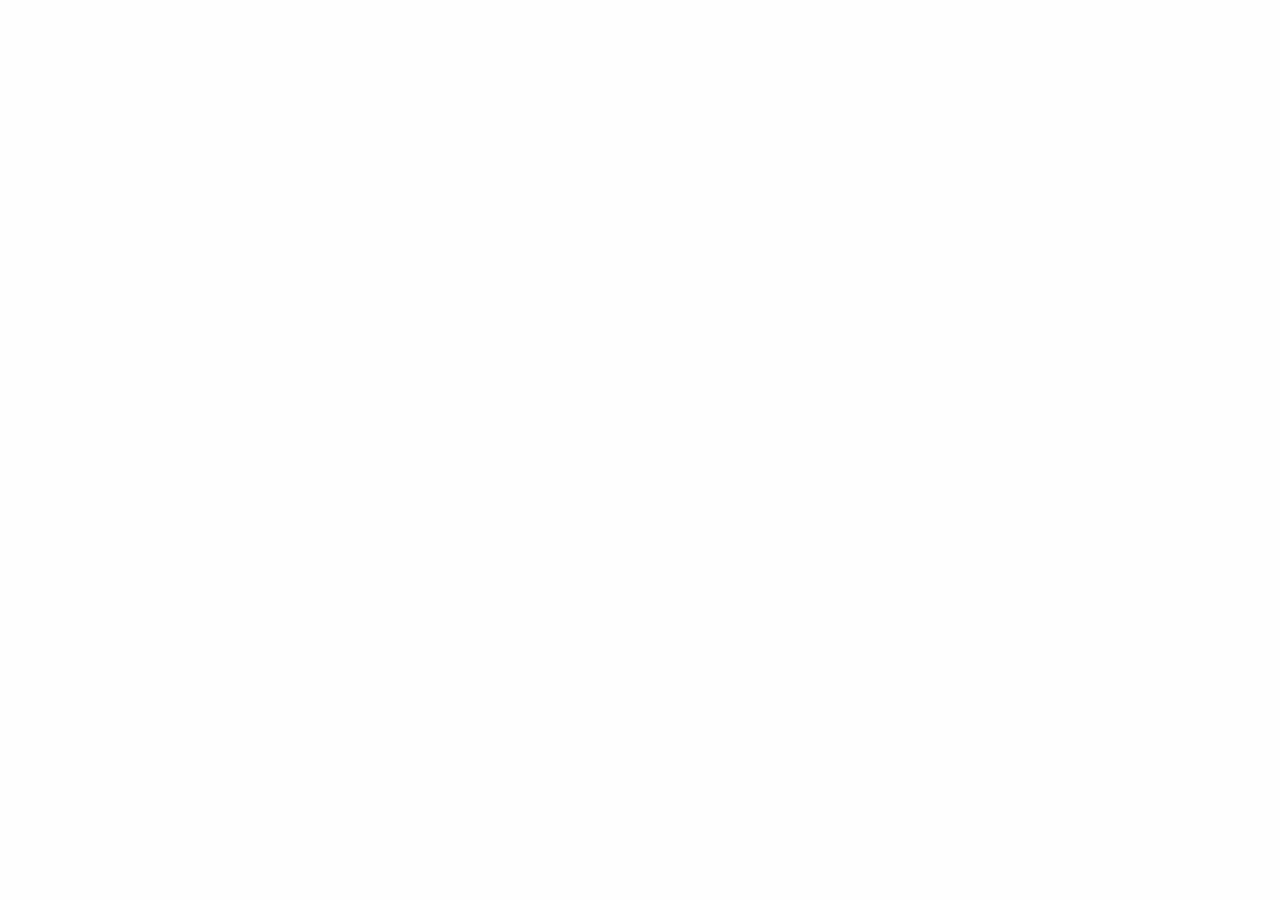
==== Foundation/index.html @ 7eaf291e "avanzado1" ====
<!DOCTYPE html>
<html>
  <head>
    <meta charset="utf-8">
    <meta name="viewport" content="width:device-width,user-scalable=no">
    <title>Foundation</title>
    <link rel="stylesheet" href="css/foundation.min.css">
    <link rel="stylesheet" href="css/app.css">
  </head>
  <body>
<script src="js/vendedor/jquery.js" type="text/javascript"></script>
<script src="js/vendedor/what-input.js" type="text/javascript"></script>
<script src="js/vendedor/foundation.js" type="text/javascript"></script>
<script src="js/app.js" type="text/javascript"></script>


  </body>
</html>
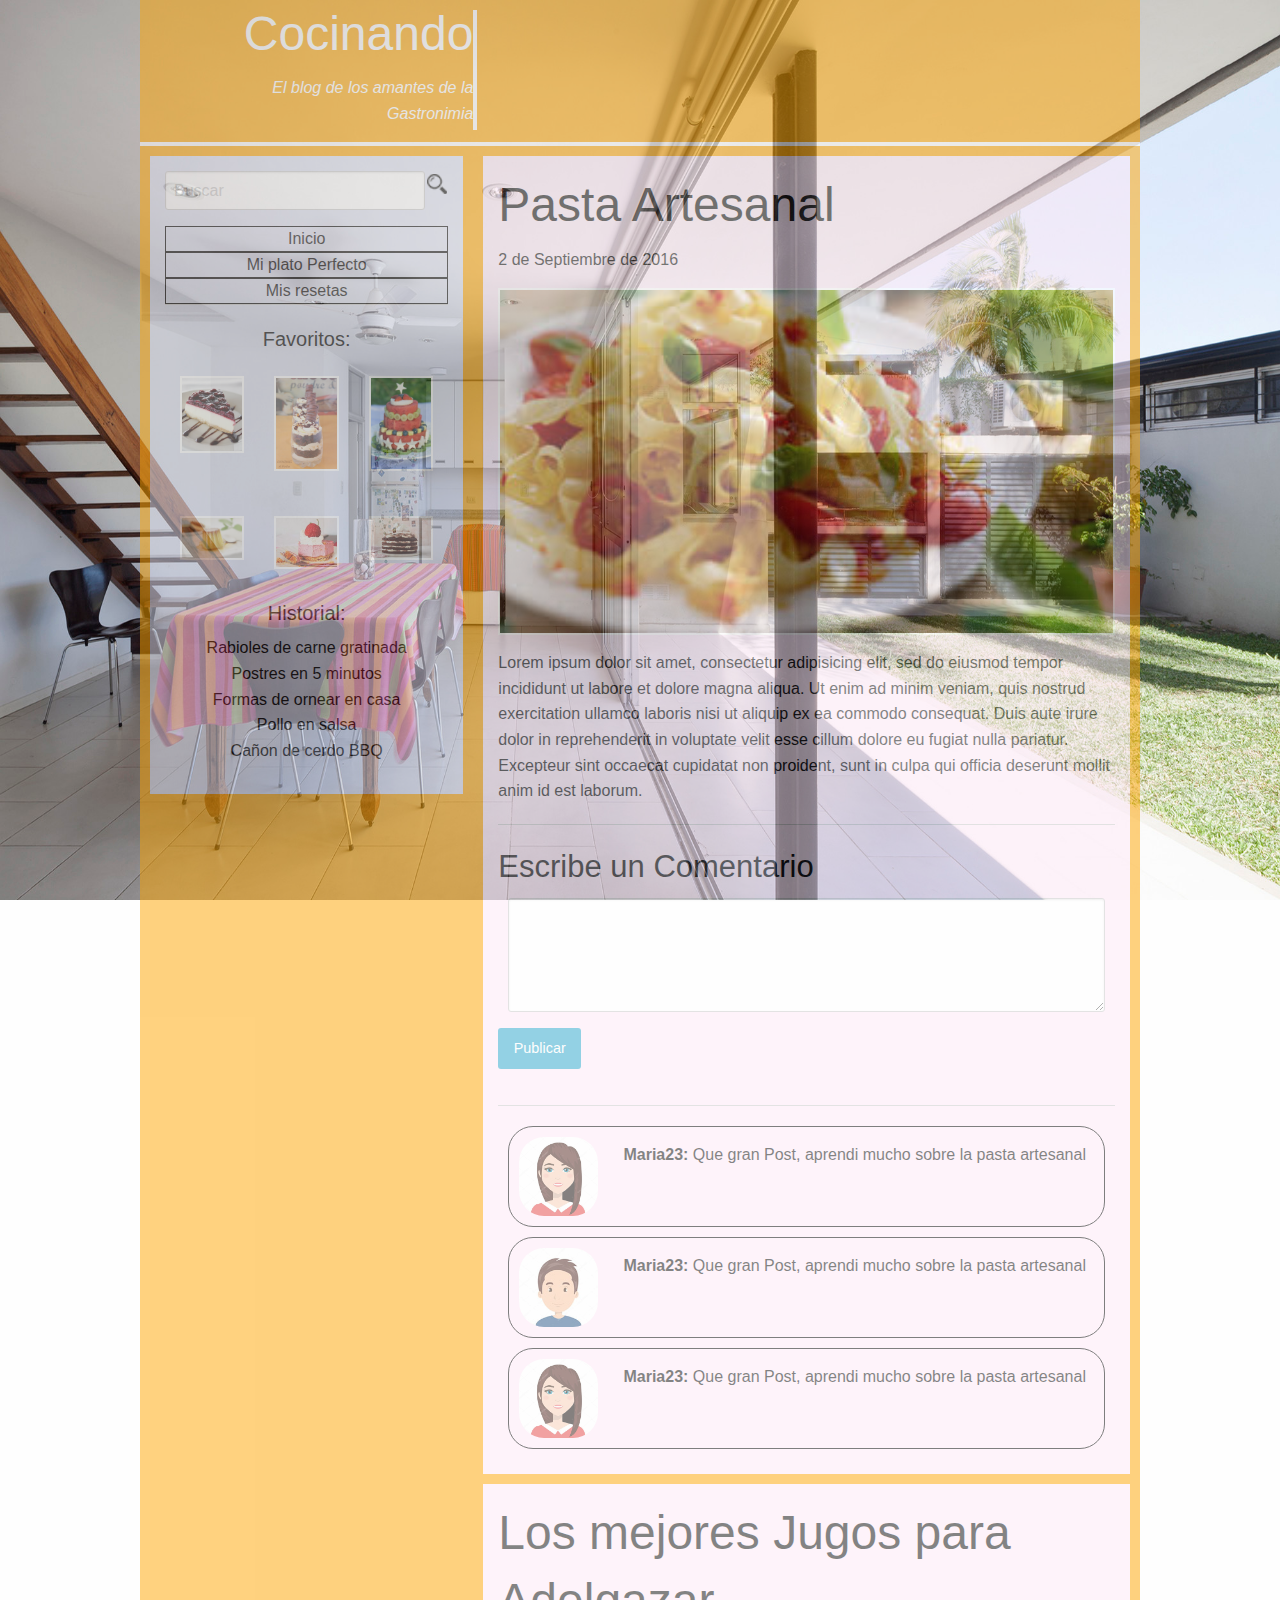
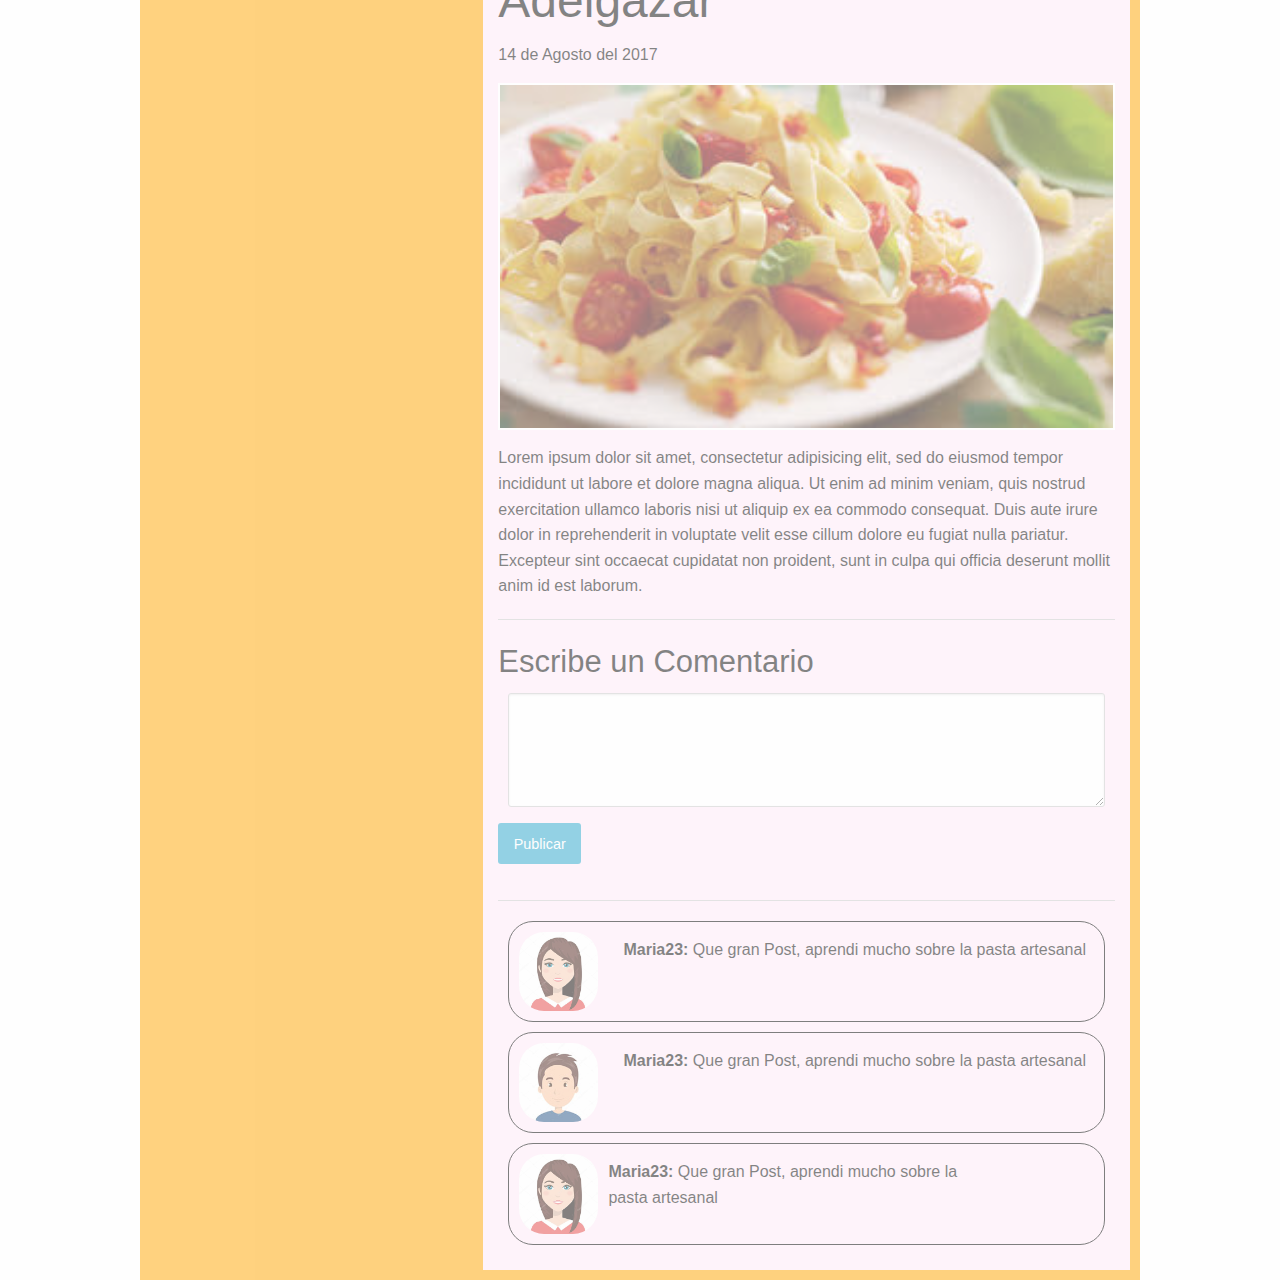
==== commit 0639bec5: "casi terminador" ====
--- a/Foundation/index.html
+++ b/Foundation/index.html
@@ -1,18 +1,177 @@
-<!DOCTYPE html>
-<html>
+<!doctype html>
+<html class="no-js" lang="en" dir="ltr">
   <head>
     <meta charset="utf-8">
-    <meta name="viewport" content="width:device-width,user-scalable=no">
-    <title>Foundation</title>
-    <link rel="stylesheet" href="css/foundation.min.css">
+    <meta http-equiv="x-ua-compatible" content="ie=edge">
+    <meta name="viewport" content="width=device-width, initial-scale=1.0">
+    <title>Foundation for Sites</title>
+    <link rel="stylesheet" href="css/foundation.css">
     <link rel="stylesheet" href="css/app.css">
   </head>
   <body>
-<script src="js/vendedor/jquery.js" type="text/javascript"></script>
-<script src="js/vendedor/what-input.js" type="text/javascript"></script>
-<script src="js/vendedor/foundation.js" type="text/javascript"></script>
-<script src="js/app.js" type="text/javascript"></script>
+    <div class="container ">
 
+    <!--  <div class="row fondo">
+        <img src="imagen/transparencia.png" alt="Transparencia" width="100%" height="100%">
+      </div>-->
+        <div class="row coloranaranjado transparencia50">
+          <div class="large-12 column hide-for-small-only">
+            <div class="large-4 column">
+              <div class="textoblanco">
+                <h1>Cocinando</h1>
+                <p><em>El blog de los amantes de la <br>Gastronimia</em></p>
+              </div>
+            </div>
+            <div class=" verticalbar">
+            </div>
+            <hr class="lineablanca">
+          </div>
 
+          <div class="large-12 column">
+            <div class="large-4 column hide-for-small-only">
+                <div class="padding4lados margin4lados colormorado textocentrado">
+
+                  <div class="large-12 column">
+                      <div class="large-11 small-11 columns">
+                        <input type="text" placeholder="Buscar">
+                      </div>
+                      <div class="large-1 small-1 columns">
+                        <a href="#"><img src="imagen/lupa.png" alt="Buscar"></a>
+                      </div>
+                  </div>
+
+                  <div class="large-12 column comentario">
+                    Inicio
+                  </div>
+                  <div class="large-12 column comentario">
+                    Mi plato Perfecto
+                  </div>
+                  <div class="large-12 column comentario">
+                    Mis resetas
+                  </div>
+                  <hr>
+                  <h5>Favoritos:</h5>
+
+                    <div class="large-12 column">
+                      <div class="large-4 column padding4lados">
+                        <img src="imagen/postre1.jpg" alt="Postre"  class="fotografia">
+                      </div>
+                      <div class="large-4 column padding4lados">
+                        <img src="imagen/postre2.jpg" alt="Postre" width="100%" class="fotografia">
+                      </div>
+                      <div class="large-4 column padding4lados">
+                        <img src="imagen/postre3.jpg" alt="Postre" width="100%" class="fotografia">
+                      </div>
+                    </div>
+                    <div class="large-12 column ">
+                      <div class="large-4 column padding4lados">
+                        <img src="imagen/postre4.jpg" alt="Postre" width="100%" class="fotografia">
+                      </div>
+                      <div class="large-4 column padding4lados">
+                        <img src="imagen/postre5.jpg" alt="Postre" width="100%" class="fotografia">
+                      </div>
+                      <div class="large-4 column padding4lados">
+                        <img src="imagen/postre6.jpg" alt="Postre" width="100%"class="fotografia">
+                      </div>
+                    </div>
+                  <h5>Historial:</h5>
+                    <p>Rabioles de carne gratinada<br>
+                      Postres en 5 minutos <br>
+                      Formas de ornear en casa <br>
+                      Pollo en salsa <br>
+                      Cañon de cerdo BBQ</p>
+                </div>
+              </div>
+            <div class="small-12 large-8 column">
+              <div class="colorrosado padding4lados margin4lados transparencia0">
+                <h1>Pasta Artesanal</h1>
+                <p>2 de Septiembre de 2016</p>
+                <div class="fotografia">
+                <img src="imagen/pasta.jpg" alt="Pasta Artesanal" width="100%">
+                </div>
+                <p>Lorem ipsum dolor sit amet, consectetur adipisicing elit, sed do eiusmod tempor incididunt ut labore et dolore magna aliqua. Ut enim ad minim veniam, quis nostrud exercitation ullamco laboris nisi ut aliquip ex ea commodo consequat. Duis aute irure dolor in reprehenderit in voluptate velit esse cillum dolore eu fugiat nulla pariatur. Excepteur sint occaecat cupidatat non proident, sunt in culpa qui officia deserunt mollit anim id est laborum.</p>
+                <hr>
+                <h3>Escribe un Comentario</h3>
+                <div class="margin4lados">
+                <textarea name="name" rows="4" cols="80"></textarea>
+                </div>
+                <a href="#" class="button">Publicar</a>
+                <hr>
+                <div class="comentario  margin4lados redondear">
+                  <div class="large-2 medium-2 small-3 floatleft">
+                  <img src="imagen/mujer.jpg" alt="Mujer" width="100%" class="redondear">
+                  </div>
+                  <div class="large-10 medium-10 small-9 floatleft padding4lados">
+                    <p class=""><b>Maria23:</b> Que gran Post, aprendi mucho sobre la pasta artesanal</p>
+                  </div>
+                </div>
+                <div class="comentario margin4lados redondear">
+                  <div class="large-2 medium-2 small-3 floatleft">
+                  <img src="imagen/hombre.jpg" alt="Hombre" width="100%" class="redondear">
+                  </div>
+                  <div class="large-10 medium-10 small-9 floatleft padding4lados">
+                    <p><b>Maria23:</b> Que gran Post, aprendi mucho sobre la pasta artesanal</p>
+                  </div>
+                </div>
+                <div class="comentario margin4lados redondear">
+                  <div class="large-2 medium-2 small-3 floatleft">
+                  <img src="imagen/mujer.jpg" alt="Mujer" width="100%" class="redondear">
+                  </div>
+                  <div class="large-10 medium-10 small-9 floatleft padding4lados">
+                    <p><b>Maria23:</b> Que gran Post, aprendi mucho sobre la pasta artesanal</p>
+                  </div>
+                </div>
+              </div>
+
+              <div class="colorrosado padding4lados margin4lados">
+                <h1>Los mejores Jugos para Adelgazar</h1>
+                <p>14 de Agosto del 2017</p>
+                <div class="fotografia">
+                <img src="imagen/pasta.jpg" alt="Pasta Artesanal" width="100%">
+                </div>
+                <p>Lorem ipsum dolor sit amet, consectetur adipisicing elit, sed do eiusmod tempor incididunt ut labore et dolore magna aliqua. Ut enim ad minim veniam, quis nostrud exercitation ullamco laboris nisi ut aliquip ex ea commodo consequat. Duis aute irure dolor in reprehenderit in voluptate velit esse cillum dolore eu fugiat nulla pariatur. Excepteur sint occaecat cupidatat non proident, sunt in culpa qui officia deserunt mollit anim id est laborum.</p>
+                <hr>
+                <h3>Escribe un Comentario</h3>
+                <div class="margin4lados">
+                <textarea name="name" rows="4" cols="80"></textarea>
+                </div>
+                <a href="#" class="button">Publicar</a>
+                <hr>
+                <div class="comentario margin4lados redondear">
+                  <div class="large-2 medium-2 small-3 floatleft">
+                  <img src="imagen/mujer.jpg" alt="Mujer" width="100%" class="redondear">
+                  </div>
+                  <div class="large-10 medium-10 small-9 floatleft padding4lados">
+                    <p><b>Maria23:</b> Que gran Post, aprendi mucho sobre la pasta artesanal</p>
+                  </div>
+                </div>
+                <div class="comentario margin4lados redondear">
+                  <div class="large-2 medium-2 small-3 floatleft">
+                  <img src="imagen/hombre.jpg" alt="Hombre" width="100%" class="redondear">
+                  </div>
+                  <div class="large-10 medium-10 small-9 floatleft padding4lados">
+                    <p><b>Maria23:</b> Que gran Post, aprendi mucho sobre la pasta artesanal</p>
+                  </div>
+                </div>
+                <div class="comentario margin4lados redondear">
+                  <div class="large-2 medium-2 small-3 floatleft">
+                  <img src="imagen/mujer.jpg" alt="Mujer" width="100%" class="redondear">
+                  </div>
+                  <div class="large-10 medium-10 small-9floatleft padding4lados">
+                    <p><b>Maria23:</b> Que gran Post, aprendi mucho sobre la pasta artesanal</p>
+                  </div>
+                </div>
+              </div>
+
+            </div>
+          </div>
+
+        </div>
+
+    </div>
+    <script src="js/vendor/jquery.js"></script>
+    <script src="js/vendor/what-input.js"></script>
+    <script src="js/vendor/foundation.js"></script>
+    <script src="js/app.js"></script>
   </body>
 </html>
--- a/Foundation/css/app.css
+++ b/Foundation/css/app.css
@@ -0,0 +1,121 @@
+body{
+  background-image: url("../imagen/casa_interior.jpg");
+  background-size: 100% 100%;
+  background-attachment: fixed;/*para que sea estático*/
+  background-position: top right;/*arriba a la derecha*/
+  background-repeat: no-repeat;/*que no se repita el fondo*/
+}
+/*div{
+  border: 1px solid black;
+}*/
+.verticalbar{
+  display: inline-block;
+  border: 2px;
+  border-style: solid;
+  border-color: white;
+  height: 120px;
+  margin-top: 10px;
+}
+.lineablanca{
+  border: 2px;
+  border-style: solid;
+  border-color: white;
+  margin: 0;
+}
+.fondo{
+  background: #494B56;
+  opacity: 0.5;
+  width: 100%;
+  position: absolute;
+/*position:fixed !important;
+right:0px;
+top:0px;
+z-index:10 !important;
+background: #494B56;
+opacity: 0.5;*/
+
+}
+.fondo1{
+  overflow: auto;
+}
+
+/*.flotar{
+  position: absolute;
+  left: 25%;
+}*/
+.fotografia{
+  width: 100%;
+  border: 2px solid white;
+  margin-bottom: 15px;
+
+}
+.comentario{
+  border: 1px solid black;
+  overflow: hidden;
+}
+.floatleft{
+  float: left;
+  padding: 10px;
+}
+/*.centrardiv{
+  margin: 0 auto;
+}*/
+.margin4lados{
+  margin: 10px;
+}
+.padding4lados{
+  padding: 15px;
+}
+/*.centrarverticalp{
+  display: table;
+  height: 10px;
+}
+.centrarvertical{
+display: table-cell;
+vertical-align: middle;
+}*/
+.redondear{
+  border-radius: 25px;
+-moz-border-radius: 25px;
+-webkit-border-radius: 25px;
+}
+.colorrosado{
+  background: #FEE9F7;
+}
+.coloranaranjado{
+  background: orange;
+}
+.colormorado{
+  background: #DCE0F1;
+}
+.textocentrado{
+  text-align: center;
+}
+.botonpublicar{
+    text-decoration: none;
+    padding: 10px;
+    font-weight: 600;
+    font-size: 20px;
+    color: black;
+    background-color: #1883ba;
+    border-radius: 6px;
+    border: 2px solid #0016b0;
+  }
+  .botonpublicar:hover{
+    color: #1883ba;
+    background-color: #ffffff;
+  }
+  .textoblanco{
+    color: white;
+    text-align: right;
+  }
+  .transparencia50{
+    opacity: 0.5;
+    filter:  alpha(opacity=50);
+  }
+  .transparencia0{
+    opacity: 1.0 !important;
+  }
+  .display{
+    display:inline-block;
+  }
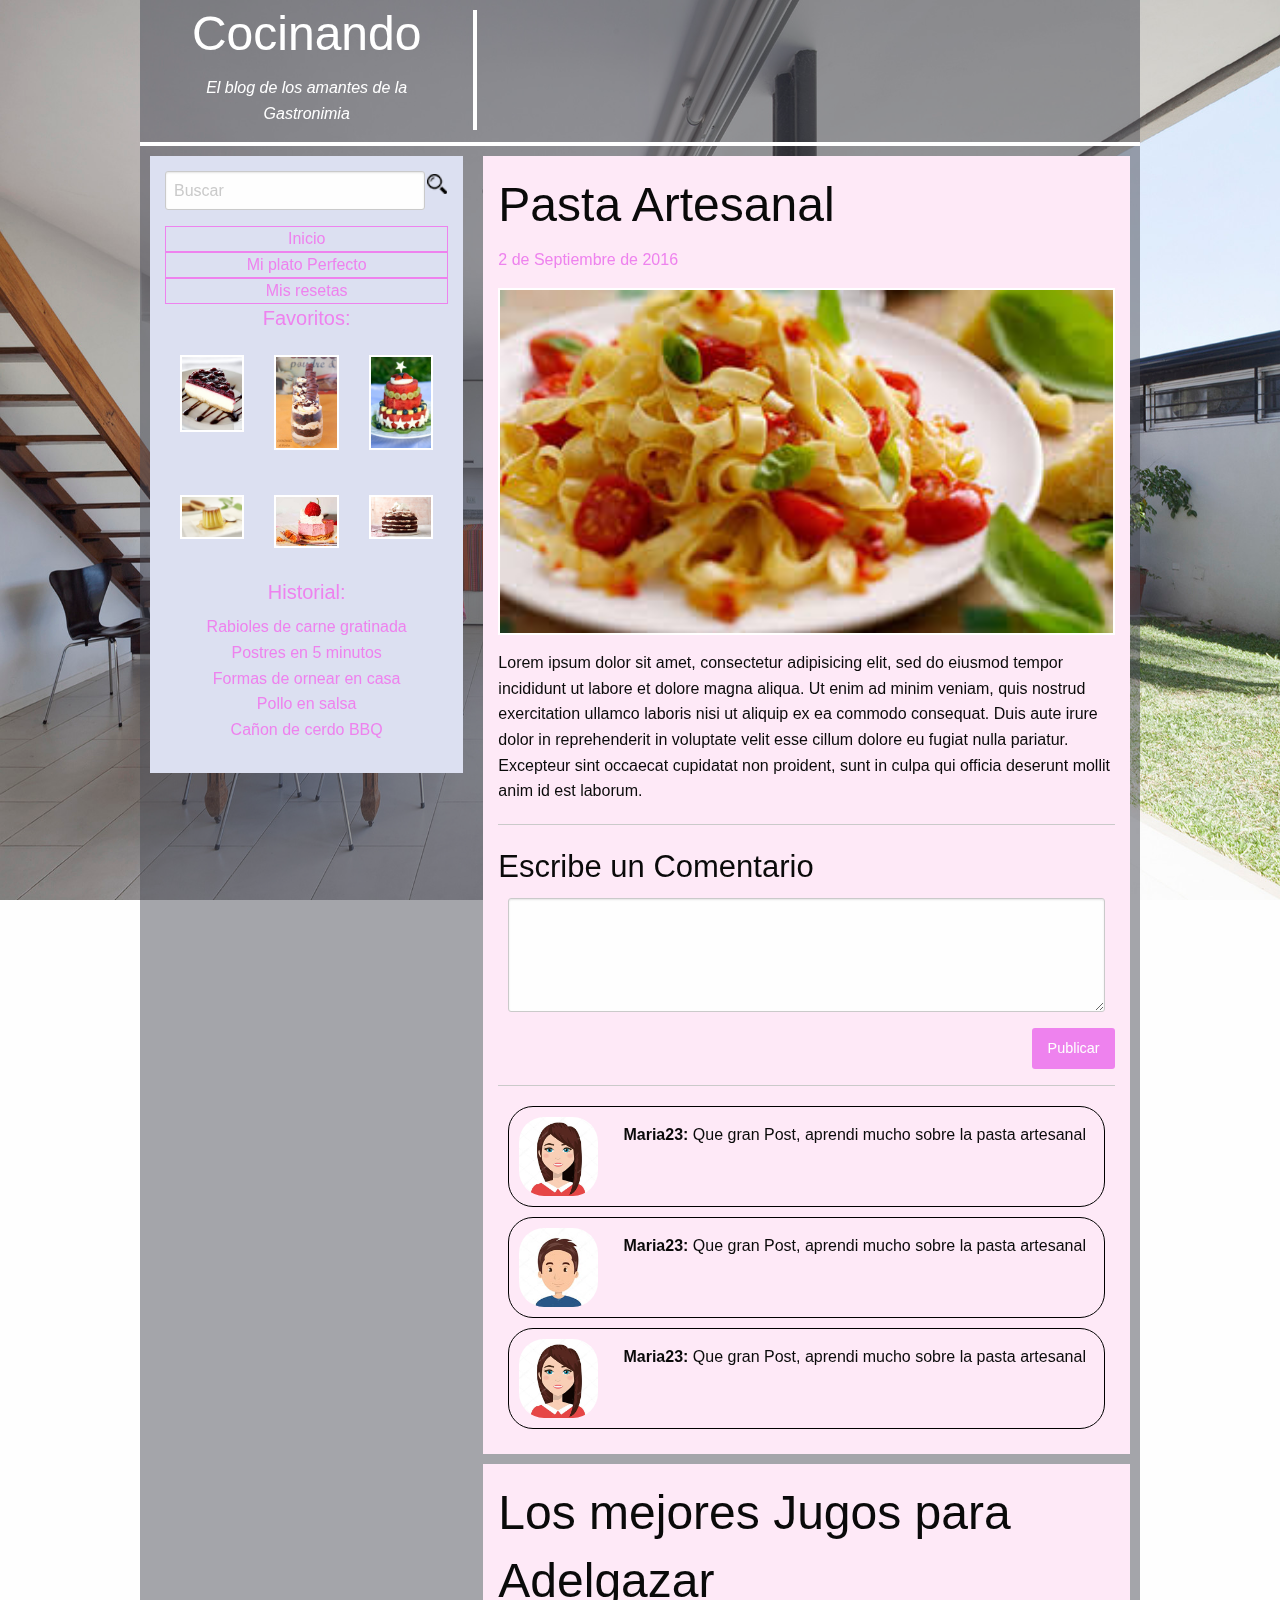
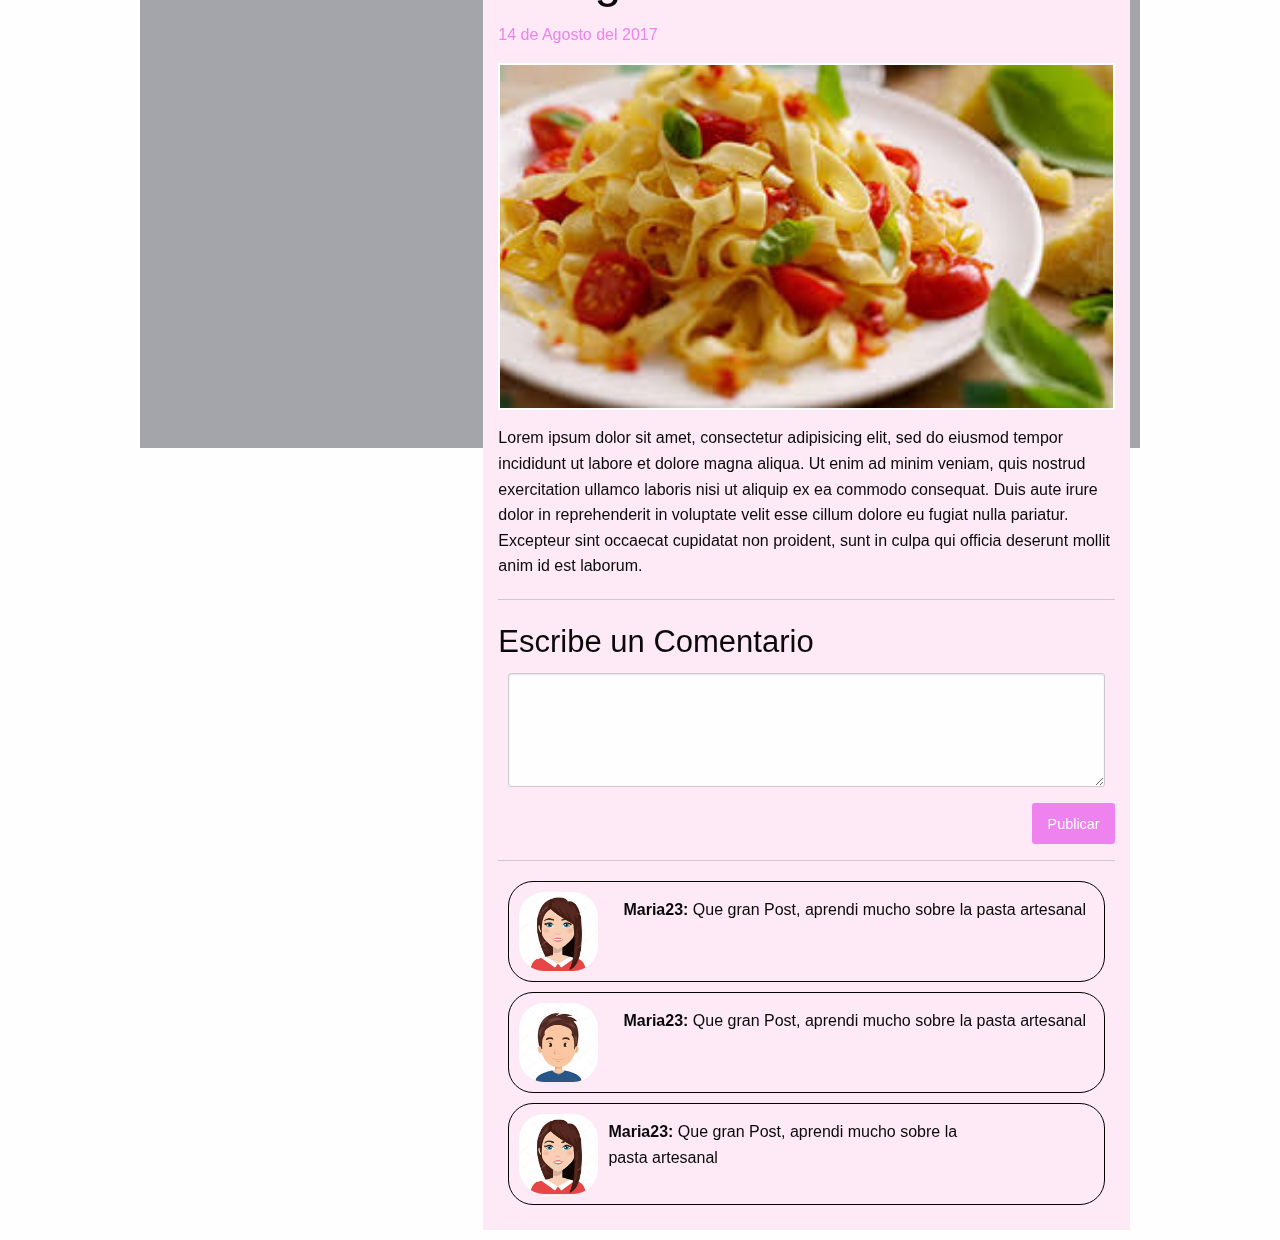
==== commit c3389974: "Terminado" ====
--- a/Foundation/index.html
+++ b/Foundation/index.html
@@ -9,15 +9,15 @@
     <link rel="stylesheet" href="css/app.css">
   </head>
   <body>
-    <div class="container ">
-
-    <!--  <div class="row fondo">
-        <img src="imagen/transparencia.png" alt="Transparencia" width="100%" height="100%">
-      </div>-->
-        <div class="row coloranaranjado transparencia50">
+    <div class="row fondo">
+      <div>
+        <img src="imagen/transparencia.png" alt="Transparencia" >
+      </div>
+    </div>
+        <div class="row  flotar">
           <div class="large-12 column hide-for-small-only">
             <div class="large-4 column">
-              <div class="textoblanco">
+              <div class="large-12 column textoblanco textocentrado">
                 <h1>Cocinando</h1>
                 <p><em>El blog de los amantes de la <br>Gastronimia</em></p>
               </div>
@@ -39,19 +39,18 @@
                         <a href="#"><img src="imagen/lupa.png" alt="Buscar"></a>
                       </div>
                   </div>
-
-                  <div class="large-12 column comentario">
-                    Inicio
-                  </div>
-                  <div class="large-12 column comentario">
-                    Mi plato Perfecto
-                  </div>
-                  <div class="large-12 column comentario">
-                    Mis resetas
-                  </div>
-                  <hr>
-                  <h5>Favoritos:</h5>
-
+                    <div class="large-12 column comentario favoritos">
+                      Inicio
+                    </div>
+                    <div class="large-12 column comentario favoritos">
+                      Mi plato Perfecto
+                    </div>
+                    <div class="large-12 column comentario favoritos">
+                      Mis resetas
+                    </div>
+                    <div class="">
+                      <h5 class="textomorado">Favoritos:</h5>
+                    </div>
                     <div class="large-12 column">
                       <div class="large-4 column padding4lados">
                         <img src="imagen/postre1.jpg" alt="Postre"  class="fotografia">
@@ -74,18 +73,20 @@
                         <img src="imagen/postre6.jpg" alt="Postre" width="100%"class="fotografia">
                       </div>
                     </div>
-                  <h5>Historial:</h5>
-                    <p>Rabioles de carne gratinada<br>
-                      Postres en 5 minutos <br>
-                      Formas de ornear en casa <br>
-                      Pollo en salsa <br>
-                      Cañon de cerdo BBQ</p>
+                    <div class="textomorado">
+                      <h5>Historial:</h5>
+                        <p>Rabioles de carne gratinada<br>
+                          Postres en 5 minutos <br>
+                          Formas de ornear en casa <br>
+                          Pollo en salsa <br>
+                          Cañon de cerdo BBQ</p>
+                    </div>
                 </div>
               </div>
             <div class="small-12 large-8 column">
               <div class="colorrosado padding4lados margin4lados transparencia0">
                 <h1>Pasta Artesanal</h1>
-                <p>2 de Septiembre de 2016</p>
+                <p class="textomorado">2 de Septiembre de 2016</p>
                 <div class="fotografia">
                 <img src="imagen/pasta.jpg" alt="Pasta Artesanal" width="100%">
                 </div>
@@ -95,7 +96,7 @@
                 <div class="margin4lados">
                 <textarea name="name" rows="4" cols="80"></textarea>
                 </div>
-                <a href="#" class="button">Publicar</a>
+                <a href="#" class="button boton">Publicar</a>
                 <hr>
                 <div class="comentario  margin4lados redondear">
                   <div class="large-2 medium-2 small-3 floatleft">
@@ -125,7 +126,7 @@
 
               <div class="colorrosado padding4lados margin4lados">
                 <h1>Los mejores Jugos para Adelgazar</h1>
-                <p>14 de Agosto del 2017</p>
+                <p class="textomorado">14 de Agosto del 2017</p>
                 <div class="fotografia">
                 <img src="imagen/pasta.jpg" alt="Pasta Artesanal" width="100%">
                 </div>
@@ -135,7 +136,7 @@
                 <div class="margin4lados">
                 <textarea name="name" rows="4" cols="80"></textarea>
                 </div>
-                <a href="#" class="button">Publicar</a>
+                <a href="#" class="button boton">Publicar</a>
                 <hr>
                 <div class="comentario margin4lados redondear">
                   <div class="large-2 medium-2 small-3 floatleft">
@@ -162,13 +163,9 @@
                   </div>
                 </div>
               </div>
-
             </div>
           </div>
-
         </div>
-
-    </div>
     <script src="js/vendor/jquery.js"></script>
     <script src="js/vendor/what-input.js"></script>
     <script src="js/vendor/foundation.js"></script>
--- a/Foundation/css/app.css
+++ b/Foundation/css/app.css
@@ -4,6 +4,9 @@
   background-attachment: fixed;/*para que sea estático*/
   background-position: top right;/*arriba a la derecha*/
   background-repeat: no-repeat;/*que no se repita el fondo*/
+  position: relative;
+  display: flex;
+  justify-content: center;
 }
 /*div{
   border: 1px solid black;
@@ -25,29 +28,19 @@
 .fondo{
   background: #494B56;
   opacity: 0.5;
+  position: absolute;
   width: 100%;
+  position: fixed;
+  height: 2048px;
+}
+.flotar{
   position: absolute;
-/*position:fixed !important;
-right:0px;
-top:0px;
-z-index:10 !important;
-background: #494B56;
-opacity: 0.5;*/
-
+    margin: auto;
 }
-.fondo1{
-  overflow: auto;
-}
-
-/*.flotar{
-  position: absolute;
-  left: 25%;
-}*/
 .fotografia{
   width: 100%;
   border: 2px solid white;
   margin-bottom: 15px;
-
 }
 .comentario{
   border: 1px solid black;
@@ -57,33 +50,19 @@
   float: left;
   padding: 10px;
 }
-/*.centrardiv{
-  margin: 0 auto;
-}*/
 .margin4lados{
   margin: 10px;
 }
 .padding4lados{
   padding: 15px;
 }
-/*.centrarverticalp{
-  display: table;
-  height: 10px;
-}
-.centrarvertical{
-display: table-cell;
-vertical-align: middle;
-}*/
 .redondear{
-  border-radius: 25px;
+border-radius: 25px;
 -moz-border-radius: 25px;
 -webkit-border-radius: 25px;
 }
 .colorrosado{
   background: #FEE9F7;
-}
-.coloranaranjado{
-  background: orange;
 }
 .colormorado{
   background: #DCE0F1;
@@ -91,31 +70,20 @@
 .textocentrado{
   text-align: center;
 }
-.botonpublicar{
-    text-decoration: none;
-    padding: 10px;
-    font-weight: 600;
-    font-size: 20px;
-    color: black;
-    background-color: #1883ba;
-    border-radius: 6px;
-    border: 2px solid #0016b0;
+.textoblanco{
+  color: white;
+}
+.textomorado{
+  color: violet;
+}
+.favoritos{
+  color: violet;
+  border-color: violet;
+}
+.boton{
+  background: violet;
+  float: right;
   }
-  .botonpublicar:hover{
-    color: #1883ba;
-    background-color: #ffffff;
-  }
-  .textoblanco{
-    color: white;
-    text-align: right;
-  }
-  .transparencia50{
-    opacity: 0.5;
-    filter:  alpha(opacity=50);
-  }
-  .transparencia0{
-    opacity: 1.0 !important;
-  }
-  .display{
-    display:inline-block;
-  }
+.boton:focus{
+  background: violet;
+}
